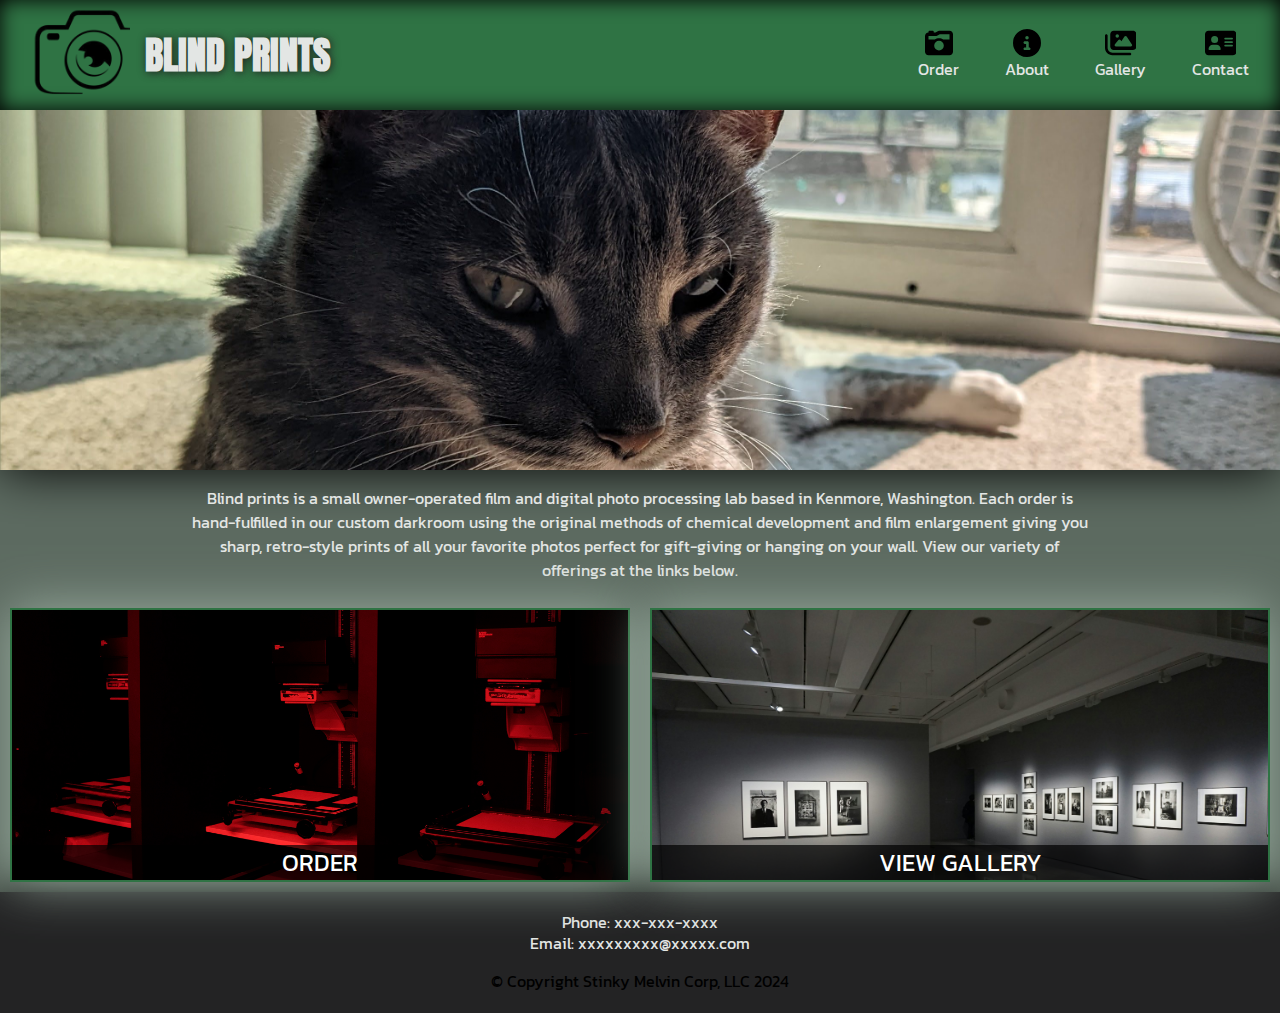
==== blindprints/index.html @ 234e577b "change styling, add side pages" ====
<!DOCTYPE html>
<html lang="en">
<head>
	<meta charset="utf-8">
	<meta http-equiv="X-UA-Compatible" content="IE=edge">
	<meta name="viewport" content="width=device-width, initial-scale=1">
	<title>Blind Prints</title>
	<link rel="stylesheet" href="css/styles.css">
	<!-- Import google fonts -->
	<link rel="preconnect" href="https://fonts.googleapis.com">
	<link rel="preconnect" href="https://fonts.gstatic.com" crossorigin>
	<link href="https://fonts.googleapis.com/css2?family=Anton&display=swap" rel="stylesheet"> <!-- Anton - Headers -->
	<link href="https://fonts.googleapis.com/css2?family=Anton&family=Kanit:ital,wght@0,100;0,200;0,300;0,400;0,500;0,600;0,700;0,800;0,900;1,100;1,200;1,300;1,400;1,500;1,600;1,700;1,800;1,900&display=swap" rel="stylesheet"> <!-- Kanit - body -->
</head>
<body>
	<header>
		<!--Main navbar -->
		<nav class="navbar">
			<div class="brand"> <!-- Logo and branding portion -->
				<a id=logoholder href="index.html"> <div id="logo-img" alt="Logo image"> </div> </a>
				<div id="innerbox">
					<a href="index.html"><h1>Blind Prints</h1></a>
				</div>
			</div> <!-- end brand -->
			<button id="burgermenu" aria-lable="toggle menu"> <!--Responsive mobile nav menu -->
					<svg class="OpenIcon bicons2" xmlns="http://www.w3.org/2000/svg" viewBox="0 0 448 512"><!--!Font Awesome Free 6.6.0 by @fontawesome - https://fontawesome.com License - https://fontawesome.com/license/free Copyright 2024 Fonticons, Inc.--><path d="M0 96C0 78.3 14.3 64 32 64l384 0c17.7 0 32 14.3 32 32s-14.3 32-32 32L32 128C14.3 128 0 113.7 0 96zM0 256c0-17.7 14.3-32 32-32l384 0c17.7 0 32 14.3 32 32s-14.3 32-32 32L32 288c-17.7 0-32-14.3-32-32zM448 416c0 17.7-14.3 32-32 32L32 448c-17.7 0-32-14.3-32-32s14.3-32 32-32l384 0c17.7 0 32 14.3 32 32z"/></svg>
					<svg class="CloseIcon bicons2" xmlns="http://www.w3.org/2000/svg" viewBox="0 0 384 512"><!--!Font Awesome Free 6.6.0 by @fontawesome - https://fontawesome.com License - https://fontawesome.com/license/free Copyright 2024 Fonticons, Inc.--><path d="M342.6 150.6c12.5-12.5 12.5-32.8 0-45.3s-32.8-12.5-45.3 0L192 210.7 86.6 105.4c-12.5-12.5-32.8-12.5-45.3 0s-12.5 32.8 0 45.3L146.7 256 41.4 361.4c-12.5 12.5-12.5 32.8 0 45.3s32.8 12.5 45.3 0L192 301.3 297.4 406.6c12.5 12.5 32.8 12.5 45.3 0s12.5-32.8 0-45.3L237.3 256 342.6 150.6z"/></svg>
			</button>
			<div class="navbar-links"> <div id="inholder" class="internalholder"> <!--Navigation portion -->
				<ul>
					<li> <a href="shop.html">
						<svg class="bicons" xmlns="http://www.w3.org/2000/svg" viewBox="0 0 512 512"><!--!Font Awesome Free 6.6.0 by @fontawesome - https://fontawesome.com License - https://fontawesome.com/license/free Copyright 2024 Fonticons, Inc.--><path d="M220.6 121.2L271.1 96 448 96l0 96-114.8 0c-21.9-15.1-48.5-24-77.2-24s-55.2 8.9-77.2 24L64 192l0-64 128 0c9.9 0 19.7-2.3 28.6-6.8zM0 128L0 416c0 35.3 28.7 64 64 64l384 0c35.3 0 64-28.7 64-64l0-320c0-35.3-28.7-64-64-64L271.1 32c-9.9 0-19.7 2.3-28.6 6.8L192 64l-32 0 0-16c0-8.8-7.2-16-16-16L80 32c-8.8 0-16 7.2-16 16l0 16C28.7 64 0 92.7 0 128zM168 304a88 88 0 1 1 176 0 88 88 0 1 1 -176 0z"/></svg>
						Order
					</a></li>
					<li> <a href="about.html">
					<svg class="bicons" xmlns="http://www.w3.org/2000/svg" viewBox="0 0 512 512"><!--!Font Awesome Free 6.6.0 by @fontawesome - https://fontawesome.com License - https://fontawesome.com/license/free Copyright 2024 Fonticons, Inc.--><path d="M256 512A256 256 0 1 0 256 0a256 256 0 1 0 0 512zM216 336l24 0 0-64-24 0c-13.3 0-24-10.7-24-24s10.7-24 24-24l48 0c13.3 0 24 10.7 24 24l0 88 8 0c13.3 0 24 10.7 24 24s-10.7 24-24 24l-80 0c-13.3 0-24-10.7-24-24s10.7-24 24-24zm40-208a32 32 0 1 1 0 64 32 32 0 1 1 0-64z"/></svg>About
					</a></li>
					<li> <a href="gallery.html">
					<svg class="bicons" xmlns="http://www.w3.org/2000/svg" viewBox="0 0 576 512"><!--!Font Awesome Free 6.6.0 by @fontawesome - https://fontawesome.com License - https://fontawesome.com/license/free Copyright 2024 Fonticons, Inc.--><path d="M160 32c-35.3 0-64 28.7-64 64l0 224c0 35.3 28.7 64 64 64l352 0c35.3 0 64-28.7 64-64l0-224c0-35.3-28.7-64-64-64L160 32zM396 138.7l96 144c4.9 7.4 5.4 16.8 1.2 24.6S480.9 320 472 320l-144 0-48 0-80 0c-9.2 0-17.6-5.3-21.6-13.6s-2.9-18.2 2.9-25.4l64-80c4.6-5.7 11.4-9 18.7-9s14.2 3.3 18.7 9l17.3 21.6 56-84C360.5 132 368 128 376 128s15.5 4 20 10.7zM192 128a32 32 0 1 1 64 0 32 32 0 1 1 -64 0zM48 120c0-13.3-10.7-24-24-24S0 106.7 0 120L0 344c0 75.1 60.9 136 136 136l320 0c13.3 0 24-10.7 24-24s-10.7-24-24-24l-320 0c-48.6 0-88-39.4-88-88l0-224z"/></svg>Gallery
					</a></li>
					<li> <a href="contact.html">
					<svg class="bicons" xmlns="http://www.w3.org/2000/svg" viewBox="0 0 576 512"><!--!Font Awesome Free 6.6.0 by @fontawesome - https://fontawesome.com License - https://fontawesome.com/license/free Copyright 2024 Fonticons, Inc.--><path d="M64 32C28.7 32 0 60.7 0 96L0 416c0 35.3 28.7 64 64 64l448 0c35.3 0 64-28.7 64-64l0-320c0-35.3-28.7-64-64-64L64 32zm80 256l64 0c44.2 0 80 35.8 80 80c0 8.8-7.2 16-16 16L80 384c-8.8 0-16-7.2-16-16c0-44.2 35.8-80 80-80zm-32-96a64 64 0 1 1 128 0 64 64 0 1 1 -128 0zm256-32l128 0c8.8 0 16 7.2 16 16s-7.2 16-16 16l-128 0c-8.8 0-16-7.2-16-16s7.2-16 16-16zm0 64l128 0c8.8 0 16 7.2 16 16s-7.2 16-16 16l-128 0c-8.8 0-16-7.2-16-16s7.2-16 16-16zm0 64l128 0c8.8 0 16 7.2 16 16s-7.2 16-16 16l-128 0c-8.8 0-16-7.2-16-16s7.2-16 16-16z"/></svg>Contact
					</a></li>
				</ul>
			</div></div>
		</nav> <!-- end navbar -->
	</header>
		<div id="MainContent">
			<div id="landingphoto"></div>
			<div id="introparagraph"><p>Blind prints is a small owner-operated film and digital photo processing lab based in Kenmore, Washington. Each order is hand-fulfilled in our custom darkroom using the original methods of chemical development and film enlargement giving you sharp, retro-style prints of all your favorite photos perfect for gift-giving or hanging on your wall. View our variety of offerings at the links below.</p></div>
			<div class="tileholder">
				<a href="shop.html" id="tile1" class="tile">
					<div> Order </div>
				</a>
				<a href="gallery.html" id="tile2" class="tile">
					<div> View gallery </div>
				</a>
			</div>
		</div> <!--End main content -->
		<footer>
			<a href = "contact.html" ><div id="footstuff">
				Phone: xxx-xxx-xxxx <br>
				Email: xxxxxxxxx@xxxxx.com
			</div> </a>
		<div id=footend>
				© Copyright Stinky Melvin Corp, LLC 2024
			</div>
		</footer>

	<!-- Import Javascript functionality -->
	<script src="js/script.js"></script>
</body>
</html>
---- blindprints/css/styles.css ----
:root {
	--main-color: #5d6b61; /* green-gray */
	--alt-color: #9aada0; /*lighter gray */
	--second-color: #2f7344; /* green */
	--third-color: #000000; /* placehold */
	--our-black: #000000; /* black */
	--our-white: #e3e6e4; /* off-white */
}

body {
	margin: 0;
	font-size: 16px;
	color: var(--our-black);
	background-color: var(--main-color);
	font-family: "Kanit", sans-serif;
}

footer a {
	text-decoration: none;
}

.brand h1 {
	font-family: "Anton", serif;
	color: var(--our-white);
	text-transform: uppercase;
	font-size: 38px;
	text-shadow: 1px 1px 8px #222;
	margin-top: 0;
	margin-bottom: 0;
	margin-left: 10px;
	line-height: .75
}

.brand a, .brand a:hover, .brand a:focus {
	text-decoration: none;
}

.navbar {
	background-color: var(--second-color);
	display: flex;
	flex-wrap: wrap;
	align-items: center;
	justify-content: space-between;
	padding: 0;
	margin: 0;
	position: fixed;
	top: 0;
	left: 0;
	width: 100%;
	box-shadow: inset 0 0 20px var(--our-black);
}

.navbar-links {
	justify-self: flex-end;
	display: flex;
}

.navbar-links ul{
	margin: 0;
	padding-right: 1rem;
	display: flex;
	gap: 1rem;
	list-style-type: none;
	color: var(--our-white);
}

.navbar-links ul li a {
	padding: 15px;
}

.navbar-links ul li a:hover {
	background-color: rgba(80, 80, 80, 0.3);
}

.navbar-links ul li a {
	text-decoration: none;
	color: var(--our-white);
	display: flex;
	flex-direction: column;
	align-items: center;
	justify-items: center;
}

.brand {
	display: flex;
	align-items: center;
}

.innerbox {
	display: flex;
}

.bicons {
	height: 28px;
}

.bicons2 {
	height: 28px;
	filter: brightness(0) saturate(100%) invert(74%) sepia(9%) saturate(423%) hue-rotate(86deg) brightness(92%) contrast(84%);
}

.mobileonly {
	display: none;
}

#logo-img {
	background: no-repeat url("../images/cameralogo.png");
	background-size: cover;
	width: 100px;
	height: 100px;
	margin: 5px 5px 5px 30px;
}

#MainContent {
	margin-top: 110px;
}

#MainContent a {
	text-decoration: none;
}

div.mobileonly {
	text-transform: uppercase;
	font-size: 0.8em;
	text-align: center;
}

#burgermenu {
	background-color: transparent;
	border: 1px solid var(--alt-color);
	border-radius: 3px;
	cursor: pointer;
	display: none;
	margin-right: 10px;
	width: 50px;
	height: 50px;
}

#burgermenu:hover {
	background-color: rgba(211,211,211,0.1)
}

#burgermenu .OpenIcon {
	display: inline;
}

#burgermenu .CloseIcon {
	display: none;
}

#burgermenu.open .OpenIcon {
	display: none;
}

#burgermenu.open .CloseIcon {
	display: inline;
}

#landingphoto {
	background: no-repeat url("../images/example.jpg");
	background-position: 0% 25%;
	height: 360px;
	background-size: cover;
	margin: 0px;
	padding: 0px;
	box-shadow: 0 0 50px var(--our-black);
}

#introparagraph p {
	margin-left: 15%;
	margin-right: 15%;
	text-align: center;
	color: var(--our-white);
}

.tileholder {
	display: flex;
	flex-wrap: wrap;
}

.tile {
	min-width: 250px;
	box-shadow: 0 0 50px var(--alt-color);
	border:2px solid var(--second-color);
	padding: 10px;
	margin: 10px;
	flex-grow: 1;
	background-size: cover;
	height: 250px;
	position: relative;
	color: white;
}

.tile div {
	width: 100%;
	position: absolute;
	bottom: 0;
	right: 0;
	text-align: center;
	text-transform: uppercase;
	font-size: 1.5em;
	background-color: rgba(0,0,0,0.7);
}

#tile1 {
	background: no-repeat url("../images/darkroom.jpg");
	background-size: cover;
}

#tile2 {
	background: no-repeat url("../images/gallery.jfif");
	background-size: cover;
}

#footstuff {
	background-color: #232324;
	color: var(--our-white);
	display: flex;
	flex-wrap: wrap;
	text-align: center;
	justify-content: center;
	line-height: 1.3;
	padding-top: 20px;
	box-shadow: 0 0 50px var(--our-black);
}

#foot2 span {
	font-size: 0.6em;
	color: var(--third-color);
}

.footbit {
	min-width:350;
	max-width: 400px;
	flex-grow: 1;
	flex-shrink: 1;
	margin-left: 20px;
	margin-right: 20px;
}

.sepline {
	border: 1px solid white;
}

#footend {
	background-color: #232324;
	text-align: center;
	padding-top: 15px;
	padding-bottom: 20px;
}

@media screen and (max-width: 1038px) {
	.brand h1 {
		margin-top: 5px;
	}

	#logo-img {
		height: 50px;
		width: 50px;
	}

	#landingphoto {
		height: 300px;
	}

	#MainContent {
		margin-top: 82px;
	}
}

@media screen and (max-width: 920px) {

	.tile {
		height: 170px
	}

	#landingphoto {
		height: 300px;
	}
}

@media screen and (max-width: 804px) {
	.brand h1 {
		font-size: 28px;
	}

	.mobileonly {
		display: block;
	}

	.navbar-links {
		position: absolute;
		top: -400px;
		height: 0;
		background: no-repeat url("../images/filmstrip.jpg");
		background-size: cover;
		background-position: 0% 42%;
		transition: height 1s;
	}

	.navbar-links.open {
		top: 60px;
		height: 232px;
		width: 100%;
	}

	#inholder {
		visiblity: hidden;
		opacity: 0;
		transition: opacity 200ms;
	}

	#inholder.open {
		visibility: visible;
		opacity: 1;
		display: block;
	}

	.navbar-links ul {
		width: 100%;
		flex-direction: column;
		margin-left: 50px;
		gap: 0;
	}

	.navbar-links ul li a {
		flex-direction: row;
		color: var(--our-black);
		gap: 15px;
	}

	.tile {
		height: 120px;
	}

	#burgermenu {
		display: block;
	}

	#landingphoto {
		height: 170px;
	}
	#footstuff {
		text-align: center;
	}

	#MainContent {
		margin-top: 60px;
	}
}

@media screen and (max-width: 442px) {
	.brand h1 {
		font-size: 18px;
	}
	#landingphoto {
		height: 220px;
	}
}
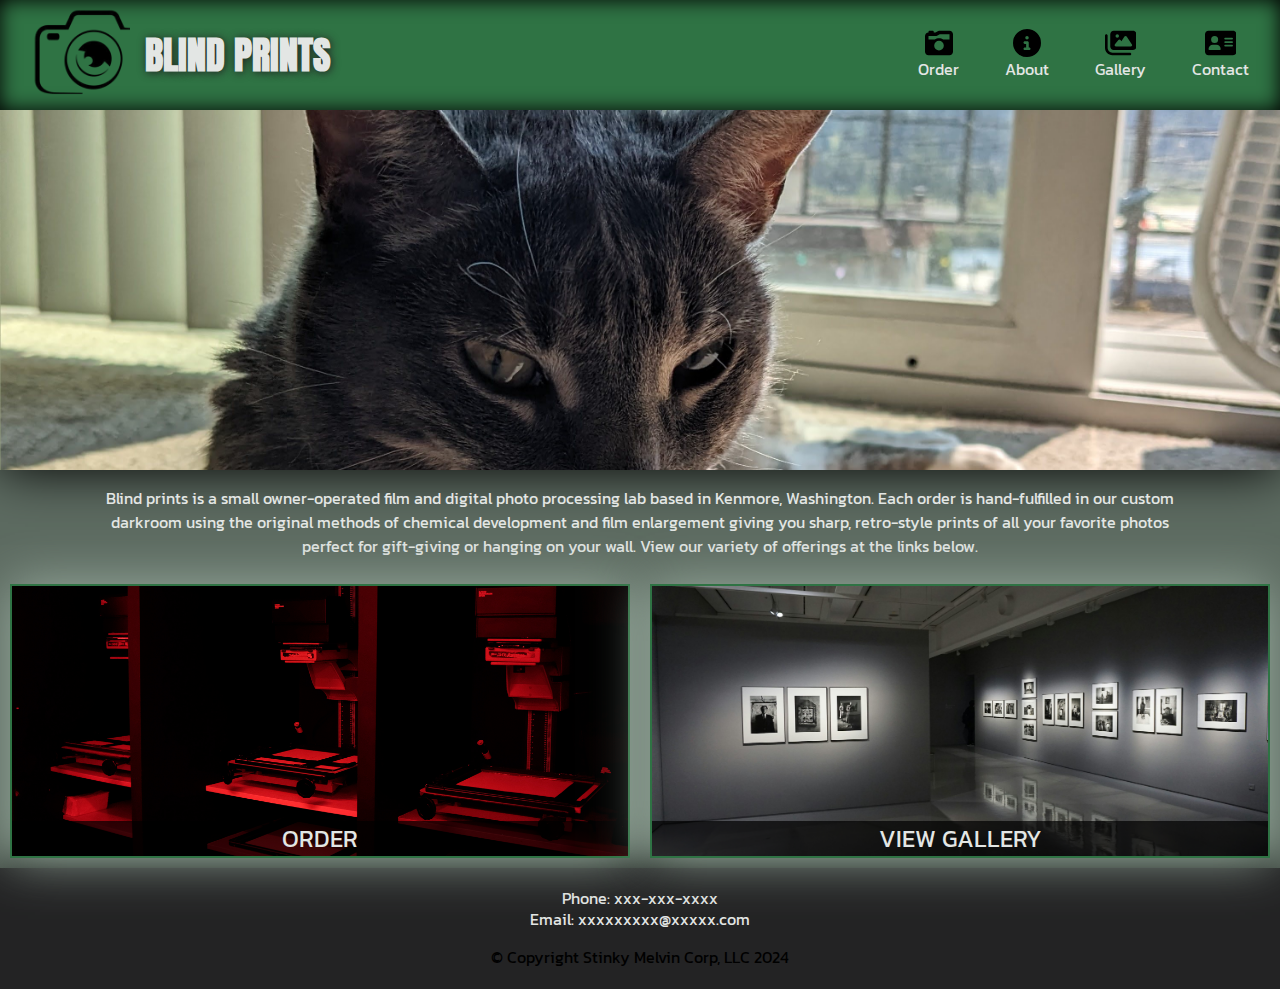
==== commit 962f7d98: "added accessibility labels" ====
--- a/blindprints/index.html
+++ b/blindprints/index.html
@@ -17,28 +17,28 @@
 		<!--Main navbar -->
 		<nav class="navbar">
 			<div class="brand"> <!-- Logo and branding portion -->
-				<a id=logoholder href="index.html"> <div id="logo-img" alt="Logo image"> </div> </a>
+				<a id=logoholder href="index.html" aria-label="Links to home page"> <div id="logo-img" alt="Logo image"> </div> </a>
 				<div id="innerbox">
-					<a href="index.html"><h1>Blind Prints</h1></a>
+					<a href="index.html" aria-label="Links to home page"><h1>Blind Prints</h1></a>
 				</div>
 			</div> <!-- end brand -->
-			<button id="burgermenu" aria-lable="toggle menu"> <!--Responsive mobile nav menu -->
+			<button id="burgermenu" aria-label="toggle menu"> <!--Responsive mobile nav menu -->
 					<svg class="OpenIcon bicons2" xmlns="http://www.w3.org/2000/svg" viewBox="0 0 448 512"><!--!Font Awesome Free 6.6.0 by @fontawesome - https://fontawesome.com License - https://fontawesome.com/license/free Copyright 2024 Fonticons, Inc.--><path d="M0 96C0 78.3 14.3 64 32 64l384 0c17.7 0 32 14.3 32 32s-14.3 32-32 32L32 128C14.3 128 0 113.7 0 96zM0 256c0-17.7 14.3-32 32-32l384 0c17.7 0 32 14.3 32 32s-14.3 32-32 32L32 288c-17.7 0-32-14.3-32-32zM448 416c0 17.7-14.3 32-32 32L32 448c-17.7 0-32-14.3-32-32s14.3-32 32-32l384 0c17.7 0 32 14.3 32 32z"/></svg>
 					<svg class="CloseIcon bicons2" xmlns="http://www.w3.org/2000/svg" viewBox="0 0 384 512"><!--!Font Awesome Free 6.6.0 by @fontawesome - https://fontawesome.com License - https://fontawesome.com/license/free Copyright 2024 Fonticons, Inc.--><path d="M342.6 150.6c12.5-12.5 12.5-32.8 0-45.3s-32.8-12.5-45.3 0L192 210.7 86.6 105.4c-12.5-12.5-32.8-12.5-45.3 0s-12.5 32.8 0 45.3L146.7 256 41.4 361.4c-12.5 12.5-12.5 32.8 0 45.3s32.8 12.5 45.3 0L192 301.3 297.4 406.6c12.5 12.5 32.8 12.5 45.3 0s12.5-32.8 0-45.3L237.3 256 342.6 150.6z"/></svg>
 			</button>
 			<div class="navbar-links"> <div id="inholder" class="internalholder"> <!--Navigation portion -->
 				<ul>
-					<li> <a href="shop.html">
+					<li> <a href="shop.html" aria-label="Links to shop page">
 						<svg class="bicons" xmlns="http://www.w3.org/2000/svg" viewBox="0 0 512 512"><!--!Font Awesome Free 6.6.0 by @fontawesome - https://fontawesome.com License - https://fontawesome.com/license/free Copyright 2024 Fonticons, Inc.--><path d="M220.6 121.2L271.1 96 448 96l0 96-114.8 0c-21.9-15.1-48.5-24-77.2-24s-55.2 8.9-77.2 24L64 192l0-64 128 0c9.9 0 19.7-2.3 28.6-6.8zM0 128L0 416c0 35.3 28.7 64 64 64l384 0c35.3 0 64-28.7 64-64l0-320c0-35.3-28.7-64-64-64L271.1 32c-9.9 0-19.7 2.3-28.6 6.8L192 64l-32 0 0-16c0-8.8-7.2-16-16-16L80 32c-8.8 0-16 7.2-16 16l0 16C28.7 64 0 92.7 0 128zM168 304a88 88 0 1 1 176 0 88 88 0 1 1 -176 0z"/></svg>
 						Order
 					</a></li>
-					<li> <a href="about.html">
+					<li> <a href="about.html" aria-label="Links to about page">
 					<svg class="bicons" xmlns="http://www.w3.org/2000/svg" viewBox="0 0 512 512"><!--!Font Awesome Free 6.6.0 by @fontawesome - https://fontawesome.com License - https://fontawesome.com/license/free Copyright 2024 Fonticons, Inc.--><path d="M256 512A256 256 0 1 0 256 0a256 256 0 1 0 0 512zM216 336l24 0 0-64-24 0c-13.3 0-24-10.7-24-24s10.7-24 24-24l48 0c13.3 0 24 10.7 24 24l0 88 8 0c13.3 0 24 10.7 24 24s-10.7 24-24 24l-80 0c-13.3 0-24-10.7-24-24s10.7-24 24-24zm40-208a32 32 0 1 1 0 64 32 32 0 1 1 0-64z"/></svg>About
 					</a></li>
-					<li> <a href="gallery.html">
+					<li> <a href="gallery.html" aria-label="Links to gallery page">
 					<svg class="bicons" xmlns="http://www.w3.org/2000/svg" viewBox="0 0 576 512"><!--!Font Awesome Free 6.6.0 by @fontawesome - https://fontawesome.com License - https://fontawesome.com/license/free Copyright 2024 Fonticons, Inc.--><path d="M160 32c-35.3 0-64 28.7-64 64l0 224c0 35.3 28.7 64 64 64l352 0c35.3 0 64-28.7 64-64l0-224c0-35.3-28.7-64-64-64L160 32zM396 138.7l96 144c4.9 7.4 5.4 16.8 1.2 24.6S480.9 320 472 320l-144 0-48 0-80 0c-9.2 0-17.6-5.3-21.6-13.6s-2.9-18.2 2.9-25.4l64-80c4.6-5.7 11.4-9 18.7-9s14.2 3.3 18.7 9l17.3 21.6 56-84C360.5 132 368 128 376 128s15.5 4 20 10.7zM192 128a32 32 0 1 1 64 0 32 32 0 1 1 -64 0zM48 120c0-13.3-10.7-24-24-24S0 106.7 0 120L0 344c0 75.1 60.9 136 136 136l320 0c13.3 0 24-10.7 24-24s-10.7-24-24-24l-320 0c-48.6 0-88-39.4-88-88l0-224z"/></svg>Gallery
 					</a></li>
-					<li> <a href="contact.html">
+					<li> <a href="contact.html" aria-label="Links to contact page">
 					<svg class="bicons" xmlns="http://www.w3.org/2000/svg" viewBox="0 0 576 512"><!--!Font Awesome Free 6.6.0 by @fontawesome - https://fontawesome.com License - https://fontawesome.com/license/free Copyright 2024 Fonticons, Inc.--><path d="M64 32C28.7 32 0 60.7 0 96L0 416c0 35.3 28.7 64 64 64l448 0c35.3 0 64-28.7 64-64l0-320c0-35.3-28.7-64-64-64L64 32zm80 256l64 0c44.2 0 80 35.8 80 80c0 8.8-7.2 16-16 16L80 384c-8.8 0-16-7.2-16-16c0-44.2 35.8-80 80-80zm-32-96a64 64 0 1 1 128 0 64 64 0 1 1 -128 0zm256-32l128 0c8.8 0 16 7.2 16 16s-7.2 16-16 16l-128 0c-8.8 0-16-7.2-16-16s7.2-16 16-16zm0 64l128 0c8.8 0 16 7.2 16 16s-7.2 16-16 16l-128 0c-8.8 0-16-7.2-16-16s7.2-16 16-16zm0 64l128 0c8.8 0 16 7.2 16 16s-7.2 16-16 16l-128 0c-8.8 0-16-7.2-16-16s7.2-16 16-16z"/></svg>Contact
 					</a></li>
 				</ul>
@@ -49,16 +49,16 @@
 			<div id="landingphoto"></div>
 			<div id="introparagraph"><p>Blind prints is a small owner-operated film and digital photo processing lab based in Kenmore, Washington. Each order is hand-fulfilled in our custom darkroom using the original methods of chemical development and film enlargement giving you sharp, retro-style prints of all your favorite photos perfect for gift-giving or hanging on your wall. View our variety of offerings at the links below.</p></div>
 			<div class="tileholder">
-				<a href="shop.html" id="tile1" class="tile">
+				<a href="shop.html" id="tile1" class="tile" aria-label="Links to shop page">
 					<div> Order </div>
 				</a>
-				<a href="gallery.html" id="tile2" class="tile">
+				<a href="gallery.html" id="tile2" class="tile" aria-label="Links to gallery page">
 					<div> View gallery </div>
 				</a>
 			</div>
 		</div> <!--End main content -->
 		<footer>
-			<a href = "contact.html" ><div id="footstuff">
+			<a href = "contact.html" aria-label="Links to contact page"><div id="footstuff">
 				Phone: xxx-xxx-xxxx <br>
 				Email: xxxxxxxxx@xxxxx.com
 			</div> </a>
--- a/blindprints/css/styles.css
+++ b/blindprints/css/styles.css
@@ -44,6 +44,7 @@
 	padding: 0;
 	margin: 0;
 	position: fixed;
+	z-index: 10;
 	top: 0;
 	left: 0;
 	width: 100%;
@@ -158,7 +159,7 @@
 
 #landingphoto {
 	background: no-repeat url("../images/example.jpg");
-	background-position: 0% 25%;
+	background-position: 0% 15%;
 	height: 360px;
 	background-size: cover;
 	margin: 0px;
@@ -167,8 +168,8 @@
 }
 
 #introparagraph p {
-	margin-left: 15%;
-	margin-right: 15%;
+	margin-left: 8%;
+	margin-right: 8%;
 	text-align: center;
 	color: var(--our-white);
 }
@@ -188,7 +189,7 @@
 	background-size: cover;
 	height: 250px;
 	position: relative;
-	color: white;
+	color: var(--our-white);
 }
 
 .tile div {
@@ -205,11 +206,13 @@
 #tile1 {
 	background: no-repeat url("../images/darkroom.jpg");
 	background-size: cover;
+	background-position-y: 30%;
 }
 
 #tile2 {
 	background: no-repeat url("../images/gallery.jfif");
 	background-size: cover;
+	background-position-y: 50%;
 }
 
 #footstuff {
@@ -239,7 +242,7 @@
 }
 
 .sepline {
-	border: 1px solid white;
+	border: 1px solid var(--our-white);
 }
 
 #footend {
@@ -250,9 +253,6 @@
 }
 
 @media screen and (max-width: 1038px) {
-	.brand h1 {
-		margin-top: 5px;
-	}
 
 	#logo-img {
 		height: 50px;
@@ -294,7 +294,8 @@
 		height: 0;
 		background: no-repeat url("../images/filmstrip.jpg");
 		background-size: cover;
-		background-position: 0% 42%;
+		border-top: 3px solid black;
+		border-bottom: 3px solid black;
 		transition: height 1s;
 	}
 
@@ -308,6 +309,7 @@
 		visiblity: hidden;
 		opacity: 0;
 		transition: opacity 200ms;
+		width: 100%;
 	}
 
 	#inholder.open {
@@ -317,9 +319,9 @@
 	}
 
 	.navbar-links ul {
-		width: 100%;
+		width: 70%;
 		flex-direction: column;
-		margin-left: 50px;
+		padding-left: 15%;
 		gap: 0;
 	}
 
@@ -351,7 +353,7 @@
 
 @media screen and (max-width: 442px) {
 	.brand h1 {
-		font-size: 18px;
+		font-size: 24px;
 	}
 	#landingphoto {
 		height: 220px;
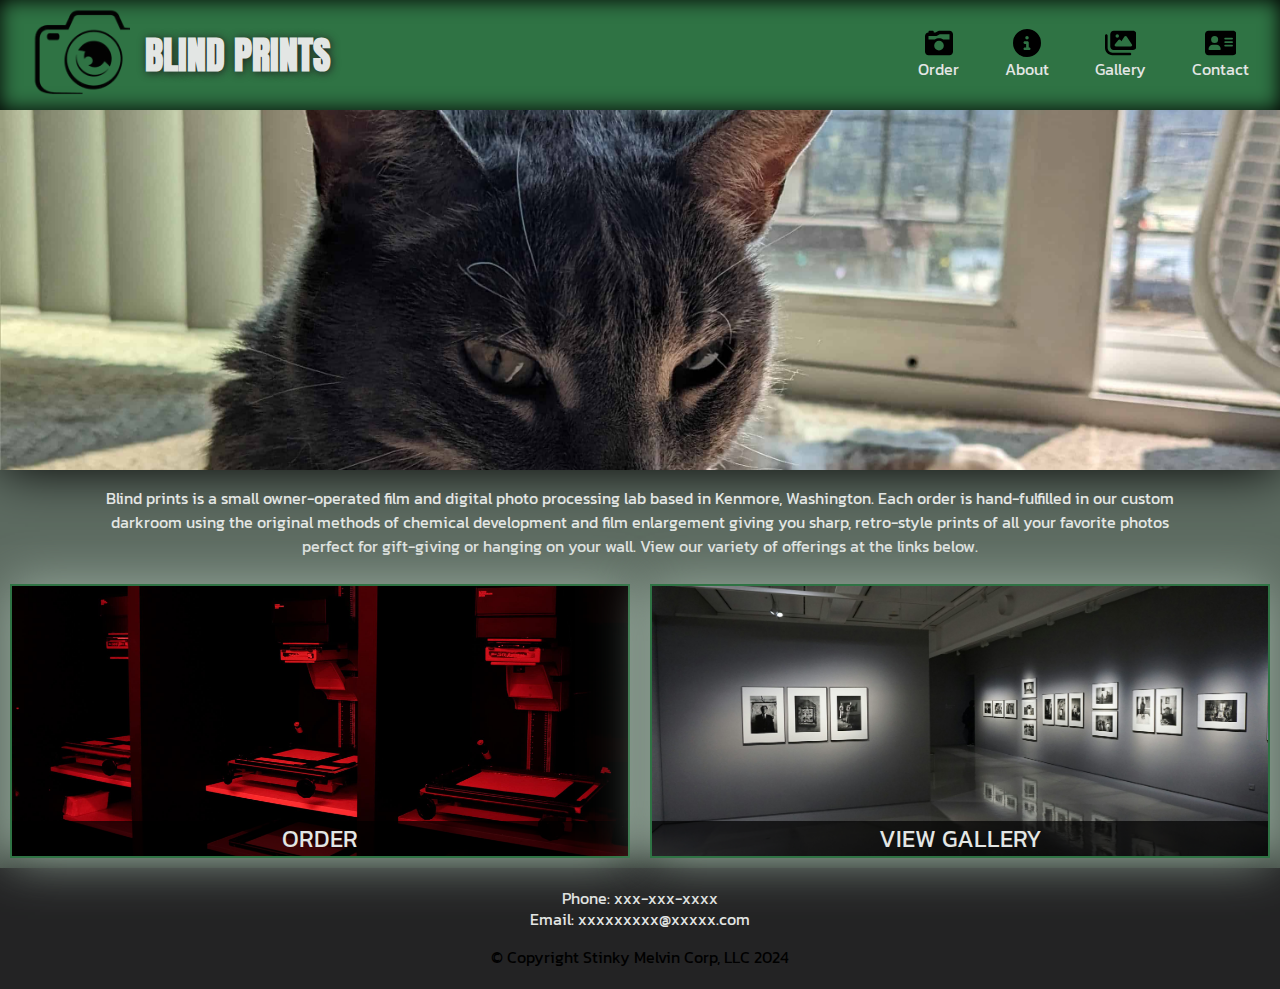
==== commit f6fbb799: "Optimized google fonts for faster load times" ====
--- a/blindprints/index.html
+++ b/blindprints/index.html
@@ -4,13 +4,13 @@
 	<meta charset="utf-8">
 	<meta http-equiv="X-UA-Compatible" content="IE=edge">
 	<meta name="viewport" content="width=device-width, initial-scale=1">
+	<meta name="description" content="Homepage for Blind Prints, a small business offering film photography products and solutions including development and printing services via mail">
 	<title>Blind Prints</title>
 	<link rel="stylesheet" href="css/styles.css">
 	<!-- Import google fonts -->
 	<link rel="preconnect" href="https://fonts.googleapis.com">
 	<link rel="preconnect" href="https://fonts.gstatic.com" crossorigin>
-	<link href="https://fonts.googleapis.com/css2?family=Anton&display=swap" rel="stylesheet"> <!-- Anton - Headers -->
-	<link href="https://fonts.googleapis.com/css2?family=Anton&family=Kanit:ital,wght@0,100;0,200;0,300;0,400;0,500;0,600;0,700;0,800;0,900;1,100;1,200;1,300;1,400;1,500;1,600;1,700;1,800;1,900&display=swap" rel="stylesheet"> <!-- Kanit - body -->
+	<link href="https://fonts.googleapis.com/css2?family=Anton&family=Kanit:ital@0;1&display=swap" rel="stylesheet">
 </head>
 <body>
 	<header>
